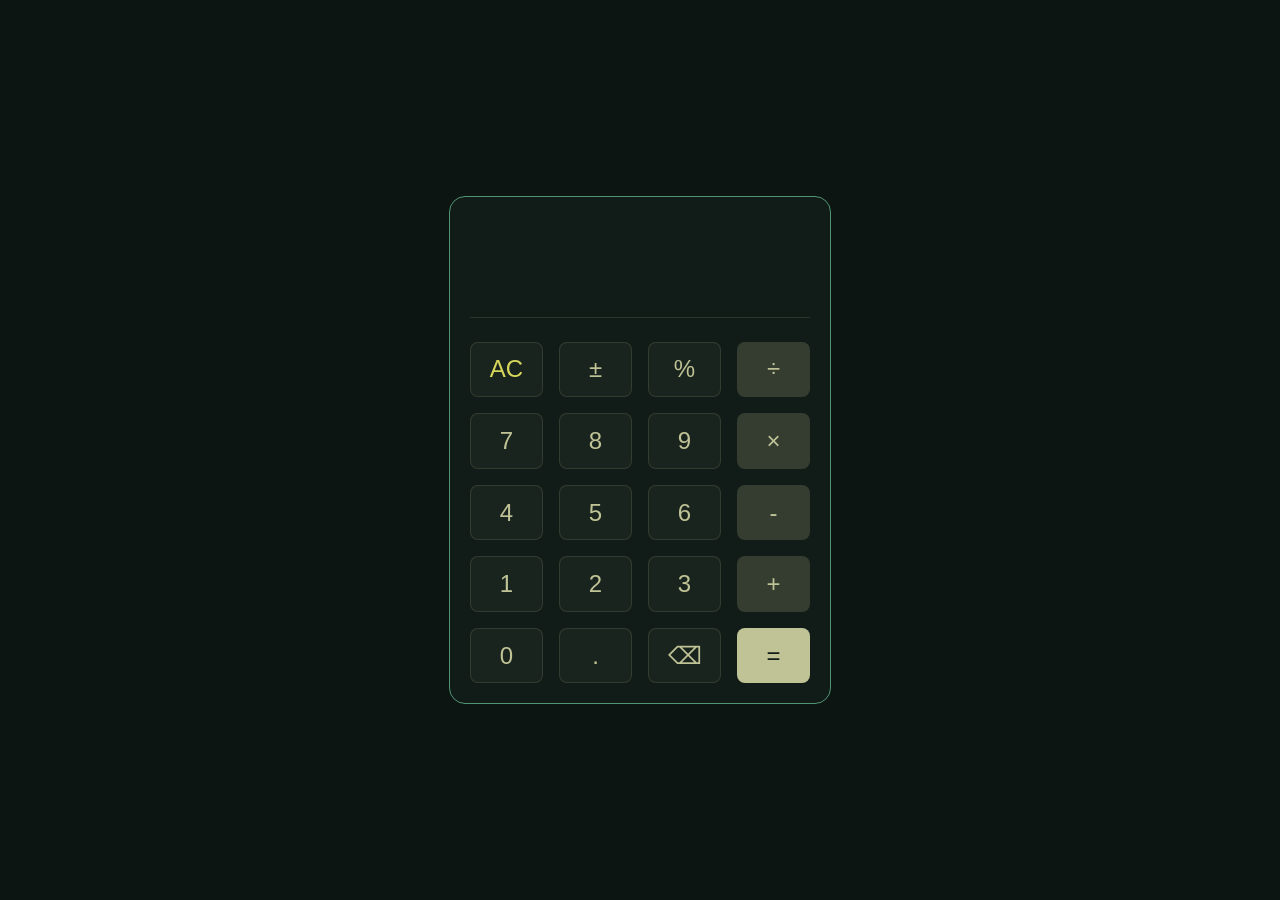
==== index.html @ 4bac41dd "feat: add id and class names for javascript" ====
<!doctype html>
<html lang="en">
  <head>
    <meta charset="UTF-8" />
    <meta name="viewport" content="width=device-width, initial-scale=1.0" />
    <title>Calculator</title>
    <link rel="stylesheet" href="style.css" />
  </head>

  <body>
    <div class="calculator-base">
      <div class="display">
        <p class="input"></p>
        <p class="result"></p>
      </div>

      <div class="buttons">
        <button id="all-clear">AC</button>
        <button id="negate">±</button>
        <button id="percentage">%</button>
        <button class="operator">÷</button>
        <button class="number">7</button>
        <button class="number">8</button>
        <button class="number">9</button>
        <button class="operator">×</button>
        <button class="number">4</button>
        <button class="number">5</button>
        <button class="number">6</button>
        <button class="operator">-</button>
        <button class="number">1</button>
        <button class="number">2</button>
        <button class="number">3</button>
        <button class="operator">+</button>
        <button class="number">0</button>
        <button id="decimal">.</button>
        <button id="clear">⌫</button>
        <button id="equal">=</button>
      </div>
    </div>
  </body>
</html>
---- style.css ----
:root {
  --bg-primary: #0d1512;
  --bg-secondary: #111c18;

  --light-text: #c0c396;
  --dark-text: #111c18;
  --color-text: #d7d75c;

  --bg-button: #c0c396;

  --border-primary: #519374;
  --border-secondary: #c0c396;
}

* {
  box-sizing: border-box;

  padding: 0;
  margin: 0;

  color: var(--light-text);
  font-family: Arial, Helvetica, sans-serif;
}

body {
  display: flex;
  align-items: center;
  justify-content: center;

  height: 100vh;

  background-color: var(--bg-primary);
}

.calculator-base {
  width: 382px;
  padding: 1.25rem;

  background-color: var(--bg-secondary);
  border: 1px solid var(--border-primary);
  border-radius: 1rem;
}

.display {
  padding-bottom: 1.25rem;

  border-bottom: 0.25px solid rgb(from var(--border-secondary) r g b / 15%);
}

.input {
  height: 1rem;
}

.result {
  height: 4rem;

  font-size: 4rem;
  text-align: end;
}

.buttons {
  display: grid;
  grid-template-columns: repeat(4, 1fr);
  gap: 1rem;

  padding-top: 1.5rem;
}

button {
  padding: 0.8rem 0;

  background-color: rgb(from var(--bg-button) r g b / 5%);
  border: 1px solid rgb(from var(--bg-button) r g b / 15%);
  border-radius: 0.5rem;
  outline: none;
  transition: 0.3s;

  font-size: 1.5rem;
}

button:hover {
  background-color: rgb(from var(--bg-button) r g b / 15%);
}

#all-clear {
  color: var(--color-text);
}

.operator {
  background-color: rgb(from var(--bg-button) r g b / 20%);
  border: none;
}

.operator:hover {
  background-color: rgb(from var(--bg-button) r g b / 40%);
}

#equal {
  color: var(--dark-text);
  background-color: var(--bg-button);
  border: none;
}

#equal:hover {
  background-color: rgb(from var(--bg-button) r g b / 85%);
}
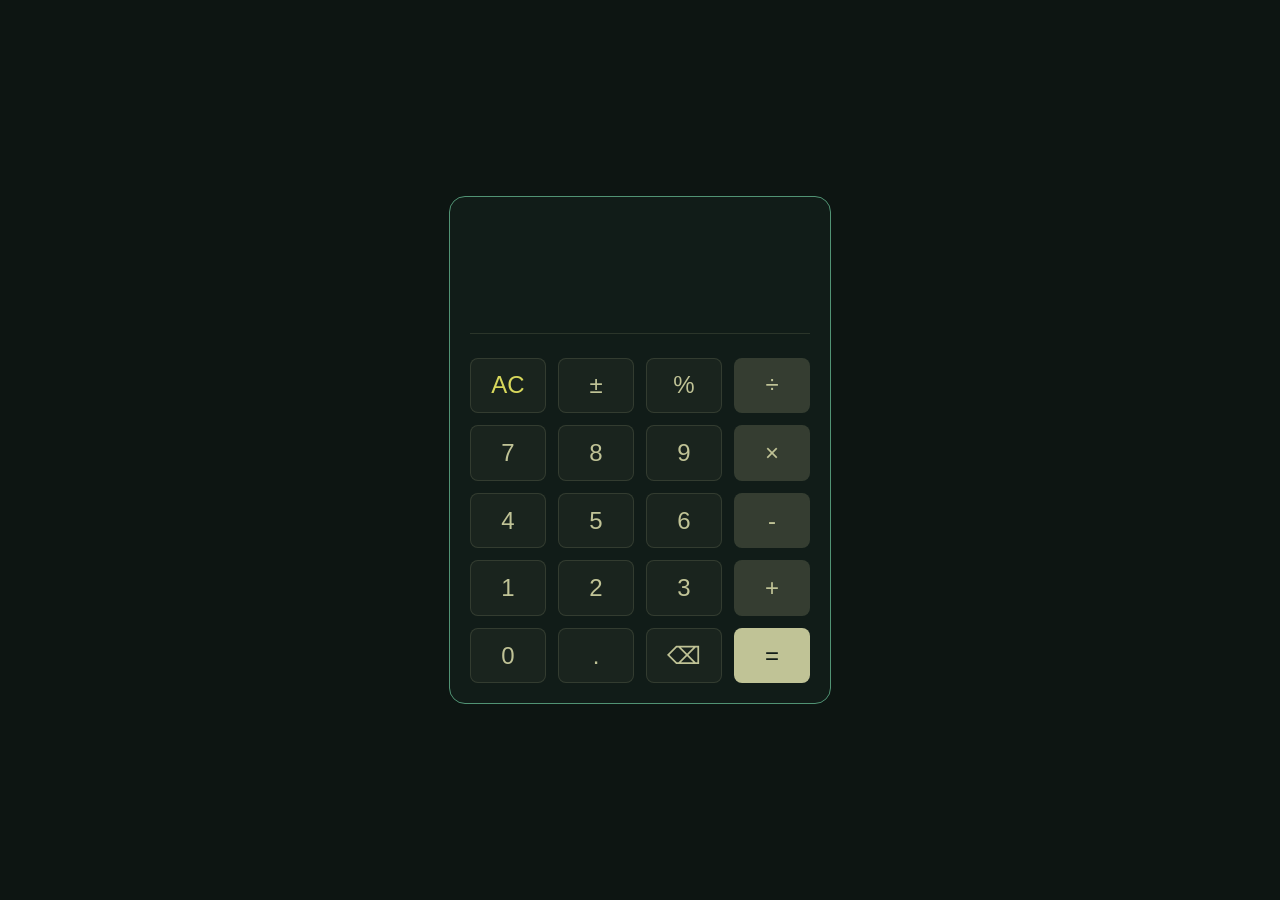
==== commit f250f001: "feat: add number by clicking number buttons" ====
--- a/index.html
+++ b/index.html
@@ -5,6 +5,7 @@
     <meta name="viewport" content="width=device-width, initial-scale=1.0" />
     <title>Calculator</title>
     <link rel="stylesheet" href="style.css" />
+    <script src="index.js" defer></script>
   </head>
 
   <body>
--- a/style.css
+++ b/style.css
@@ -52,16 +52,20 @@
 }
 
 .result {
-  height: 4rem;
+  height: 5rem;
 
   font-size: 4rem;
   text-align: end;
+
+  overflow-y: hidden;
+  scrollbar-width: thin;
+  scrollbar-color: rgb(from var(--light-text) r g b / 25%) var(--bg-secondary);
 }
 
 .buttons {
   display: grid;
   grid-template-columns: repeat(4, 1fr);
-  gap: 1rem;
+  gap: 0.75rem;
 
   padding-top: 1.5rem;
 }
